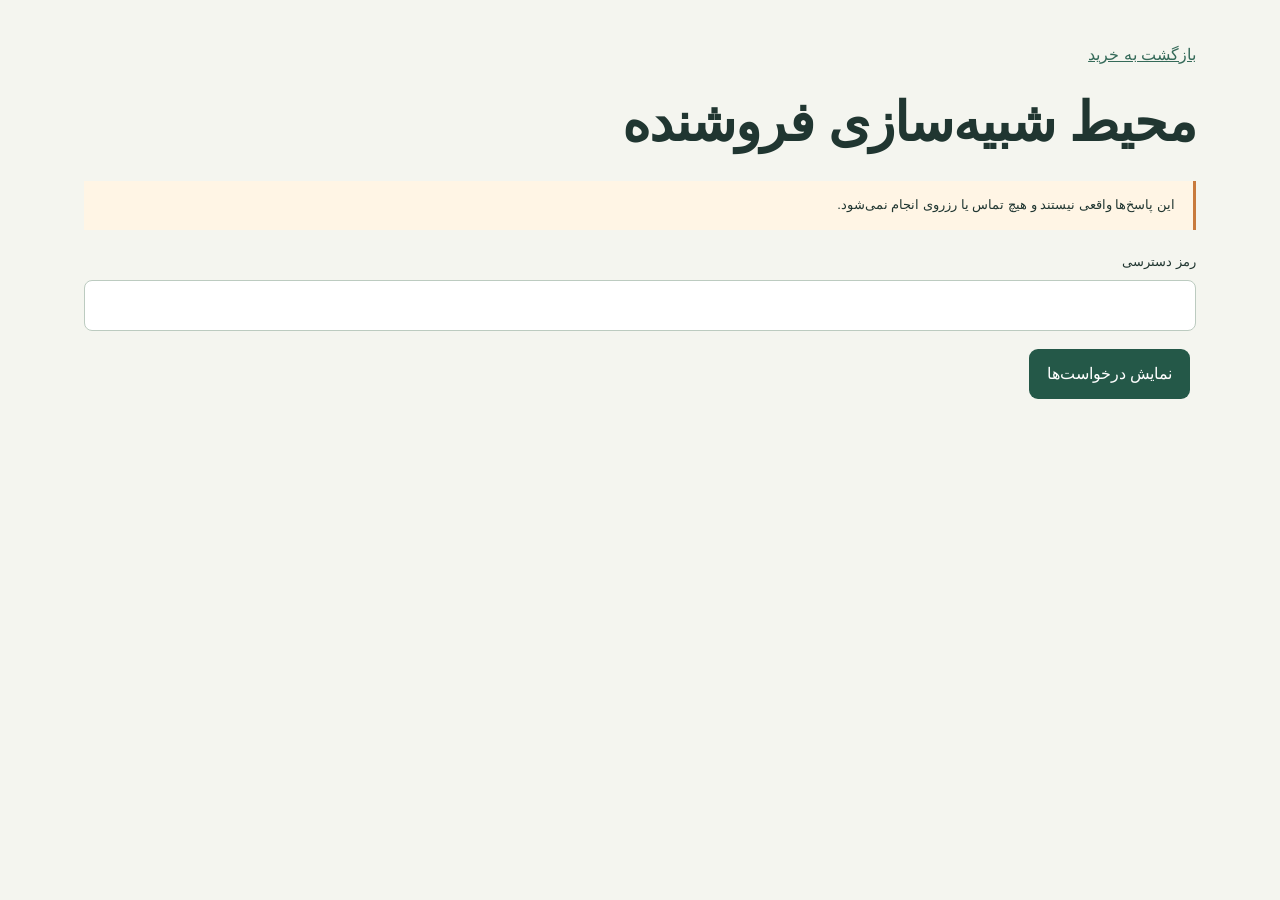
==== frontend/seller.html @ c5c2cb6b "feat: add full-catalog shopping web app and simulated seller workflow" ====
<!doctype html><html lang="fa" dir="rtl"><meta charset="utf-8"><meta name="viewport" content="width=device-width,initial-scale=1"><link rel="stylesheet" href="style.css"><title>فروشنده شبیه‌سازی</title><main><a href="/">بازگشت به خرید</a><h1>محیط شبیه‌سازی فروشنده</h1><aside>این پاسخ‌ها واقعی نیستند و هیچ تماس یا رزروی انجام نمی‌شود.</aside><label>رمز دسترسی<input id="token" type="password"></label><button id="load">نمایش درخواست‌ها</button><p id="status" role="status"></p><section id="requests"></section></main><script src="seller.js"></script></html>
---- frontend/style.css ----
:root{font-family:Tahoma,Arial,sans-serif;color:#203631;background:#f4f5ef;line-height:1.9}*{box-sizing:border-box}body{margin:0}header{padding:20px 5%;display:flex;justify-content:space-between;border-bottom:1px solid #d6ddd5;background:white}a{color:#356a59}main{max-width:1160px;margin:auto;padding:40px 24px}h1{font-size:clamp(30px,5vw,54px);line-height:1.4;letter-spacing:-1px;margin:15px 0}h2{font-size:20px}.tag{color:#a33a29}form,.card,#details:not(:empty){background:white;border:1px solid #dce2db;border-radius:18px;padding:24px;margin:20px 0;box-shadow:0 8px 24px #223b2b06}.filters{display:grid;grid-template-columns:repeat(auto-fit,minmax(150px,1fr));gap:12px}label{display:block;font-size:13px}input,select{font:inherit;width:100%;padding:12px;border:1px solid #bccbc0;border-radius:8px;background:#fff;margin:6px 0 12px}button{font:inherit;cursor:pointer;border:0;border-radius:9px;padding:10px 18px;background:#245848;color:white;margin:6px}button:hover{background:#143d30}button:focus-visible,input:focus-visible{outline:3px solid #bd6a3a;outline-offset:3px}.grid{display:grid;grid-template-columns:repeat(auto-fit,minmax(260px,1fr));gap:18px}.card{margin:0}.card img{width:100%;height:170px;object-fit:contain}.card p{font-size:14px;color:#52655c}aside{border-right:3px solid #c87a3d;padding:12px 18px;background:#fff5e5;font-size:13px;margin:20px 0}pre{white-space:pre-wrap;overflow-wrap:anywhere;font:inherit;font-size:13px}table{width:100%;border-collapse:collapse}td,th{padding:10px;border-bottom:1px solid #ddd;text-align:right}#details{overflow:auto}input[type=checkbox]{width:auto}small{color:#637267}@media(max-width:600px){header{font-size:12px}main{padding:24px 16px}.filters{grid-template-columns:1fr 1fr}}
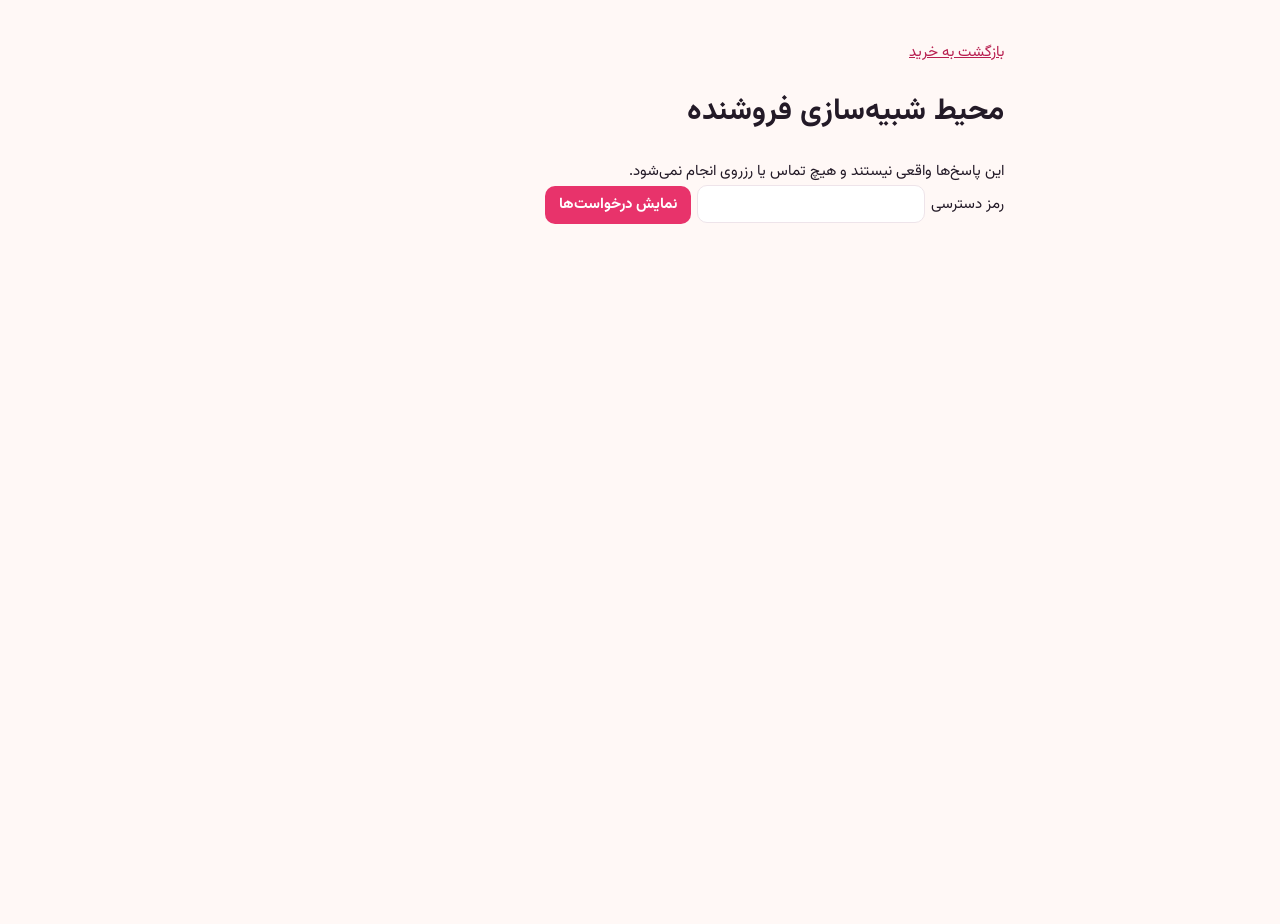
==== commit af8ccfe4: "Hybrid search, store intelligence, streaming agent and new chat+map UI Co-Authored-By: Claude Opus 5" ====
--- a/frontend/seller.html
+++ b/frontend/seller.html
@@ -1 +1 @@
-<!doctype html><html lang="fa" dir="rtl"><meta charset="utf-8"><meta name="viewport" content="width=device-width,initial-scale=1"><link rel="stylesheet" href="style.css"><title>فروشنده شبیه‌سازی</title><main><a href="/">بازگشت به خرید</a><h1>محیط شبیه‌سازی فروشنده</h1><aside>این پاسخ‌ها واقعی نیستند و هیچ تماس یا رزروی انجام نمی‌شود.</aside><label>رمز دسترسی<input id="token" type="password"></label><button id="load">نمایش درخواست‌ها</button><p id="status" role="status"></p><section id="requests"></section></main><script src="seller.js"></script></html>
+<!doctype html><html lang="fa" dir="rtl"><meta charset="utf-8"><meta name="viewport" content="width=device-width,initial-scale=1"><link rel="stylesheet" href="assets/app.css"><style>main{max-width:760px;margin:24px auto;padding:16px;overflow:auto;height:calc(100dvh - 48px)}body{overflow:auto}input{height:38px;border:1px solid var(--line);border-radius:10px;padding:0 10px;margin:0 6px}button{background:var(--pink);color:#fff;border-radius:10px;padding:6px 14px;font-weight:700}form{border:1px solid var(--line);border-radius:14px;padding:12px;margin:10px 0;background:var(--card)}</style><title>فروشنده شبیه‌سازی</title><main><a href="/">بازگشت به خرید</a><h1>محیط شبیه‌سازی فروشنده</h1><aside>این پاسخ‌ها واقعی نیستند و هیچ تماس یا رزروی انجام نمی‌شود.</aside><label>رمز دسترسی<input id="token" type="password"></label><button id="load">نمایش درخواست‌ها</button><p id="status" role="status"></p><section id="requests"></section></main><script src="seller.js"></script></html>
--- a/frontend/assets/app.css
+++ b/frontend/assets/app.css
@@ -0,0 +1,306 @@
+@font-face{font-family:Vazirmatn;src:url(../vendor/Vazirmatn-Variable.woff2) format("woff2-variations"),url(../vendor/Vazirmatn-Regular.woff2) format("woff2");font-weight:100 900;font-display:swap}
+
+:root{
+  --pink:#E8336B;--pink-2:#F2477C;--pink-soft:#FFE4EC;--pink-ink:#B81F50;
+  --leaf:#1FA866;--leaf-soft:#DDF6E8;--amber:#C77700;--amber-soft:#FFF1D6;--red:#D83A3A;--red-soft:#FFE3E3;
+  --ink:#231A27;--ink-2:#5E5263;--ink-3:#8E8393;--line:#EEE4EA;--bg:#FFF8F6;--panel:#FFFFFF;--card:#FFFFFF;--chip:#F7EEF2;
+  --shadow:0 1px 2px rgba(60,20,40,.06),0 6px 20px rgba(60,20,40,.07);--shadow-lg:0 12px 40px rgba(60,20,40,.18);
+  --r:18px;--r-sm:12px;--chat-w:460px;
+  color-scheme:light;
+}
+@media (prefers-color-scheme:dark){:root:not([data-theme=light]){
+  --pink:#FF5C8F;--pink-2:#FF7AA3;--pink-soft:#3A1C2A;--pink-ink:#FFB3CA;--leaf:#3DD68C;--leaf-soft:#173A29;--amber:#F2B04A;--amber-soft:#3A2D14;--red:#FF7373;--red-soft:#3D1D1D;
+  --ink:#F6EEF3;--ink-2:#C8BBC4;--ink-3:#95889A;--line:#33293A;--bg:#16111A;--panel:#1C1621;--card:#241D2A;--chip:#2E2535;
+  --shadow:0 1px 2px rgba(0,0,0,.4),0 6px 20px rgba(0,0,0,.25);color-scheme:dark}}
+:root[data-theme=dark]{
+  --pink:#FF5C8F;--pink-2:#FF7AA3;--pink-soft:#3A1C2A;--pink-ink:#FFB3CA;--leaf:#3DD68C;--leaf-soft:#173A29;--amber:#F2B04A;--amber-soft:#3A2D14;--red:#FF7373;--red-soft:#3D1D1D;
+  --ink:#F6EEF3;--ink-2:#C8BBC4;--ink-3:#95889A;--line:#33293A;--bg:#16111A;--panel:#1C1621;--card:#241D2A;--chip:#2E2535;
+  --shadow:0 1px 2px rgba(0,0,0,.4),0 6px 20px rgba(0,0,0,.25);color-scheme:dark}
+
+*{box-sizing:border-box}
+html,body{height:100%;margin:0}
+body{font:15px/1.75 Vazirmatn,Tahoma,sans-serif;color:var(--ink);background:var(--bg);-webkit-font-smoothing:antialiased;overflow:hidden}
+button,input,textarea,select{font:inherit;color:inherit}
+button{cursor:pointer;border:0;background:none}
+svg{width:20px;height:20px;fill:none;stroke:currentColor;stroke-width:2;stroke-linecap:round;stroke-linejoin:round;flex:none}
+a{color:var(--pink-ink)}
+[hidden]{display:none!important}
+:focus-visible{outline:2px solid var(--pink);outline-offset:2px;border-radius:8px}
+
+.app{display:grid;grid-template-columns:var(--chat-w) 1fr;height:100dvh}
+.chat-pane{display:flex;flex-direction:column;min-height:0;min-width:0;background:var(--panel);border-inline-end:1px solid var(--line);position:relative;z-index:2}
+.map-pane{position:relative;min-width:0}
+#map{position:absolute;inset:0;background:#EDE7EA}
+.mobile-only{display:none!important}
+
+/* top bar */
+.topbar{display:flex;align-items:center;justify-content:space-between;padding:12px 16px 8px}
+.brand{display:flex;align-items:center;gap:10px}
+.brand h1{margin:0;font-size:20px;font-weight:850;letter-spacing:-.3px;line-height:1.2}
+.brand p{margin:0;font-size:12px;color:var(--ink-3)}
+.logo{width:42px;height:48px;display:block}
+.logo svg,.mascot svg{width:100%;height:100%}
+.top-actions{display:flex;gap:4px}
+.icon-btn{position:relative;display:grid;place-items:center;width:38px;height:38px;border-radius:12px;color:var(--ink-2)}
+.icon-btn:hover{background:var(--chip);color:var(--ink)}
+.badge{position:absolute;top:2px;left:2px;min-width:17px;height:17px;padding:0 4px;border-radius:9px;background:var(--pink);color:#fff;font-size:11px;line-height:17px;font-weight:700}
+
+/* steps */
+.steps{display:flex;gap:6px;margin:0;padding:0 16px 10px;list-style:none;counter-reset:s}
+.steps li{flex:1;display:flex;align-items:center;gap:6px;padding:6px 8px;border-radius:12px;background:var(--chip);color:var(--ink-3);font-size:11.5px;font-weight:600;white-space:nowrap;overflow:hidden;transition:.25s}
+.steps b{display:grid;place-items:center;width:20px;height:20px;border-radius:50%;background:var(--panel);font-size:11px;flex:none}
+.steps li.done{color:var(--leaf);background:var(--leaf-soft)}
+.steps li.done b{background:var(--leaf);color:#fff}
+.steps li.active{color:#fff;background:linear-gradient(135deg,var(--pink-2),var(--pink))}
+.steps li.active b{background:#fff;color:var(--pink)}
+.steps span{overflow:hidden;text-overflow:ellipsis}
+
+/* preference chips */
+.prefbar{display:flex;flex-wrap:wrap;gap:6px;padding:0 16px 10px;border-bottom:1px solid var(--line)}
+.prefbar::-webkit-scrollbar{display:none}
+.pchip{display:inline-flex;align-items:center;gap:6px;height:34px;padding:0 12px;border-radius:17px;border:1px solid var(--line);background:var(--card);font-size:13px;font-weight:600;color:var(--ink-2);white-space:nowrap;transition:.15s}
+.pchip svg{width:16px;height:16px}
+.pchip:hover{border-color:var(--pink);color:var(--ink)}
+.pchip.on{background:var(--pink-soft);border-color:transparent;color:var(--pink-ink)}
+.pchip .x{margin-inline-start:-2px;opacity:.6}
+
+/* thread */
+.thread{flex:1;overflow-y:auto;padding:16px 16px 8px;scroll-behavior:smooth;overscroll-behavior:contain}
+.msg{display:flex;gap:8px;margin:10px 0;animation:rise .28s ease both}
+@keyframes rise{from{opacity:0;transform:translateY(6px)}to{opacity:1;transform:none}}
+.msg.user{justify-content:flex-start;flex-direction:row-reverse}
+.bubble{max-width:88%;padding:10px 14px;border-radius:18px;background:var(--chip);white-space:pre-wrap;word-wrap:break-word}
+.msg.user .bubble{background:linear-gradient(135deg,var(--pink-2),var(--pink));color:#fff;border-end-end-radius:6px}
+.msg.bot .bubble{border-start-start-radius:6px;background:var(--card);border:1px solid var(--line);box-shadow:var(--shadow)}
+.msg.bot .bubble b{color:var(--pink-ink)}
+.avatar{width:32px;height:38px;flex:none;align-self:flex-end}
+.block{margin:8px 0 14px;animation:rise .3s ease both}
+.block-head{display:flex;align-items:center;justify-content:space-between;gap:8px;margin:0 2px 8px;font-size:13px;color:var(--ink-3)}
+.block-head strong{color:var(--ink);font-size:14px}
+.note{font-size:12.5px;color:var(--ink-3);margin:6px 2px}
+.note.warn{color:var(--amber)}
+
+/* thinking */
+.thinking{display:flex;gap:10px;align-items:flex-start;margin:10px 0}
+.thinking .avatar{animation:hop 1s ease-in-out infinite}
+@keyframes hop{0%,100%{transform:translateY(0)}50%{transform:translateY(-6px)}}
+.think-card{flex:1;padding:10px 14px;border-radius:18px;border-start-start-radius:6px;background:var(--card);border:1px dashed var(--line);font-size:13px;color:var(--ink-2)}
+.think-card ol{margin:0;padding:0;list-style:none}
+.think-card li{display:flex;align-items:center;gap:8px;padding:2px 0}
+.think-card li::before{content:"";width:14px;height:14px;border-radius:50%;border:2px solid var(--leaf);flex:none;background:var(--leaf) url("data:image/svg+xml,%3Csvg xmlns='http://www.w3.org/2000/svg' viewBox='0 0 24 24' fill='none' stroke='white' stroke-width='4'%3E%3Cpath d='M5 13l4 4L19 7'/%3E%3C/svg%3E") center/10px no-repeat}
+.think-card li.now::before{background:none;border-color:var(--pink);border-top-color:transparent;animation:spin .8s linear infinite}
+@keyframes spin{to{transform:rotate(360deg)}}
+
+/* welcome */
+.welcome{display:flex;flex-direction:column;align-items:center;text-align:center;padding:12px 6px 4px}
+.welcome .mascot{width:112px;height:130px}
+.welcome h2{margin:6px 0 2px;font-size:22px;font-weight:850}
+.welcome p{margin:0 0 14px;color:var(--ink-2);font-size:14px;max-width:360px}
+.stats{display:flex;gap:8px;margin-bottom:16px;flex-wrap:wrap;justify-content:center}
+.stats span{padding:4px 10px;border-radius:10px;background:var(--chip);font-size:12px;color:var(--ink-2)}
+.stats b{color:var(--ink)}
+.starters{display:grid;grid-template-columns:1fr 1fr;gap:8px;width:100%}
+.starter{display:flex;gap:8px;align-items:flex-start;text-align:start;padding:10px 12px;border-radius:14px;border:1px solid var(--line);background:var(--card);font-size:13px;line-height:1.6;color:var(--ink-2);transition:.15s}
+.starter:hover{border-color:var(--pink);transform:translateY(-1px);box-shadow:var(--shadow)}
+.starter .em{font-size:18px;line-height:1.2}
+
+/* product cards */
+.carousel{display:flex;gap:10px;overflow-x:auto;padding:2px 2px 8px;scroll-snap-type:x mandatory;scrollbar-width:thin}
+.pcard{flex:0 0 210px;scroll-snap-align:start;display:flex;flex-direction:column;border-radius:var(--r);background:var(--card);border:1px solid var(--line);box-shadow:var(--shadow);overflow:hidden;transition:.15s}
+.pcard:hover{border-color:color-mix(in srgb,var(--pink) 45%,var(--line))}
+.pcard.sel{outline:2px solid var(--pink)}
+.pimg{position:relative;height:132px;background:#fff;display:grid;place-items:center;border-bottom:1px solid var(--line);cursor:zoom-in}
+.pimg img{max-width:88%;max-height:116px;object-fit:contain}
+.pimg .ph{width:56px;height:64px;opacity:.35}
+.pimg .tag{position:absolute;top:8px;inset-inline-start:8px;padding:1px 8px;border-radius:8px;font-size:11px;font-weight:700;background:var(--leaf-soft);color:var(--leaf)}
+.cmp-toggle{position:absolute;top:6px;inset-inline-end:6px;display:flex;align-items:center;gap:4px;padding:2px 8px 2px 6px;border-radius:9px;background:rgba(255,255,255,.92);color:#5E5263;font-size:11px;font-weight:700;border:1px solid #eee}
+.cmp-toggle input{accent-color:var(--pink);margin:0}
+.pbody{display:flex;flex-direction:column;gap:4px;padding:10px 12px 12px;flex:1}
+.ptitle{margin:0;font-size:13.5px;font-weight:700;line-height:1.6;display:-webkit-box;-webkit-line-clamp:2;-webkit-box-orient:vertical;overflow:hidden;min-height:43px}
+.pcat{font-size:11.5px;color:var(--ink-3);white-space:nowrap;overflow:hidden;text-overflow:ellipsis}
+.price{font-size:15px;font-weight:800;color:var(--ink)}
+.price small{font-size:11px;font-weight:600;color:var(--ink-3)}
+.minis{display:flex;flex-wrap:wrap;gap:4px;margin:2px 0 6px}
+.mini{display:inline-flex;align-items:center;gap:3px;padding:0 7px;height:21px;border-radius:7px;background:var(--chip);font-size:11px;font-weight:600;color:var(--ink-2)}
+.mini.g{background:var(--leaf-soft);color:var(--leaf)}
+.mini.p{background:var(--pink-soft);color:var(--pink-ink)}
+.mini.a{background:var(--amber-soft);color:var(--amber)}
+.mini.r{background:var(--red-soft);color:var(--red)}
+.btn{display:inline-flex;align-items:center;justify-content:center;gap:6px;height:36px;padding:0 14px;border-radius:11px;font-size:13px;font-weight:700;transition:.15s;white-space:nowrap}
+.btn svg{width:16px;height:16px}
+.btn.primary{background:var(--pink);color:#fff}
+.btn.primary:hover{background:var(--pink-ink)}
+.btn.soft{background:var(--pink-soft);color:var(--pink-ink)}
+.btn.ghost{background:var(--chip);color:var(--ink-2)}
+.btn.ghost:hover{color:var(--ink)}
+.btn.sm{height:30px;padding:0 10px;font-size:12px;border-radius:9px}
+.btn.wide{width:100%}
+.btn[disabled]{opacity:.5;cursor:default}
+.pcard .btn.primary{margin-top:auto}
+.more{flex:0 0 120px;display:grid;place-items:center;border-radius:var(--r);border:1.5px dashed var(--line);color:var(--ink-3);font-weight:700;font-size:13px}
+.more:hover{border-color:var(--pink);color:var(--pink)}
+
+/* stores */
+.sblock{border-radius:var(--r);background:var(--card);border:1px solid var(--line);box-shadow:var(--shadow);overflow:hidden}
+.shead{display:flex;gap:10px;align-items:center;padding:12px}
+.shead img,.shead .ph{width:52px;height:52px;object-fit:contain;border-radius:12px;background:#fff;border:1px solid var(--line);flex:none}
+.shead h3{margin:0;font-size:14px;line-height:1.6;display:-webkit-box;-webkit-line-clamp:2;-webkit-box-orient:vertical;overflow:hidden}
+.ssum{display:flex;flex-wrap:wrap;gap:4px;margin-top:2px}
+.seg{display:flex;gap:4px;padding:0 12px 10px;overflow-x:auto;scrollbar-width:none}
+.seg button{height:30px;padding:0 12px;border-radius:9px;background:var(--chip);font-size:12px;font-weight:700;color:var(--ink-2);white-space:nowrap}
+.seg button.on{background:var(--ink);color:var(--panel)}
+.slist{list-style:none;margin:0;padding:0}
+.srow{display:grid;grid-template-columns:28px 1fr auto;gap:4px 10px;padding:12px;border-top:1px solid var(--line);transition:background .2s}
+.srow.hl{background:var(--pink-soft)}
+.rank{display:grid;place-items:center;width:26px;height:26px;border-radius:9px;background:var(--chip);font-weight:800;font-size:13px}
+.srow:first-child .rank{background:var(--pink);color:#fff}
+.sname{font-weight:800;font-size:14px;line-height:1.5;cursor:pointer}
+.sname:hover{color:var(--pink-ink)}
+.sline{grid-column:2/4;display:flex;flex-wrap:wrap;gap:4px 10px;font-size:12px;color:var(--ink-2)}
+.sline span{display:inline-flex;align-items:center;gap:4px}
+.sline svg{width:14px;height:14px;color:var(--ink-3)}
+.sprice{text-align:end;font-weight:850;font-size:14.5px;line-height:1.4}
+.sprice small{display:block;font-weight:600;font-size:11px;color:var(--ink-3)}
+.sprice small.stale{color:var(--amber)}
+.reasons{grid-column:2/4;display:flex;flex-wrap:wrap;gap:4px}
+.sactions{grid-column:2/4;display:flex;gap:6px;flex-wrap:wrap;margin-top:4px}
+.sfoot{padding:10px 12px;border-top:1px solid var(--line);font-size:11.5px;color:var(--ink-3);display:flex;justify-content:space-between;gap:8px;flex-wrap:wrap}
+.open{color:var(--leaf);font-weight:700}.closed{color:var(--red);font-weight:700}.unknown{color:var(--ink-3)}
+
+/* compare */
+.ctable-wrap{overflow-x:auto;border-radius:var(--r);border:1px solid var(--line);background:var(--card);box-shadow:var(--shadow)}
+.ctable{border-collapse:collapse;width:100%;font-size:12.5px;min-width:420px}
+.ctable th,.ctable td{padding:8px 10px;border-bottom:1px solid var(--line);vertical-align:top;text-align:start}
+.ctable thead th{position:sticky;top:0;background:var(--card);font-weight:700}
+.ctable thead img{width:56px;height:56px;object-fit:contain;display:block;margin-bottom:4px;background:#fff;border-radius:10px}
+.ctable th:first-child{color:var(--ink-3);font-weight:600;width:110px;background:var(--chip)}
+.ctable tr.diff td{background:color-mix(in srgb,var(--amber-soft) 55%,transparent)}
+.ctable td.best{color:var(--leaf);font-weight:800}
+
+/* inquiry */
+.iq{border-radius:var(--r);background:var(--card);border:1px solid var(--line);box-shadow:var(--shadow);padding:14px;overflow:hidden;position:relative}
+.iq-top{display:flex;gap:10px;align-items:center}
+.phone{width:42px;height:42px;border-radius:14px;display:grid;place-items:center;background:var(--pink-soft);color:var(--pink);flex:none}
+.iq.calling .phone{animation:ring 1.1s ease-in-out infinite}
+@keyframes ring{0%,100%{transform:rotate(0)}20%{transform:rotate(-14deg)}40%{transform:rotate(12deg)}60%{transform:rotate(-8deg)}80%{transform:rotate(5deg)}}
+.iq h4{margin:0;font-size:14px}
+.iq p{margin:0;font-size:12.5px;color:var(--ink-2)}
+.bar{height:5px;border-radius:3px;background:var(--chip);margin:12px 0 4px;overflow:hidden}
+.bar i{display:block;height:100%;background:linear-gradient(90deg,var(--pink),var(--pink-2));border-radius:3px;transition:width .5s linear}
+.qa{display:grid;gap:6px;margin-top:12px}
+.qa div{display:flex;justify-content:space-between;gap:10px;padding:8px 10px;border-radius:10px;background:var(--chip);font-size:13px}
+.qa b.ok{color:var(--leaf)}.qa b.no{color:var(--red)}.qa b.na{color:var(--ink-3)}
+.iq.ok{border-color:color-mix(in srgb,var(--leaf) 45%,var(--line))}
+.iq.bad{border-color:color-mix(in srgb,var(--red) 40%,var(--line))}
+.alts{margin-top:12px;padding-top:10px;border-top:1px dashed var(--line)}
+.alts h5{margin:0 0 6px;font-size:13px}
+.alt{display:flex;align-items:center;justify-content:space-between;gap:8px;padding:8px 0;font-size:12.5px}
+.alt+.alt{border-top:1px solid var(--line)}
+.sim{display:inline-block;margin-top:10px;font-size:11px;color:var(--ink-3)}
+
+/* compare tray */
+.compare-tray{position:absolute;inset-inline:16px;bottom:118px;z-index:5;display:flex;align-items:center;gap:8px;padding:8px 8px 8px 12px;border-radius:16px;background:var(--ink);color:var(--panel);box-shadow:var(--shadow-lg);animation:rise .2s ease}
+.compare-tray .thumbs{display:flex;gap:4px;flex:1;overflow:hidden}
+.compare-tray img{width:34px;height:34px;border-radius:9px;background:#fff;object-fit:contain}
+.compare-tray span{font-size:13px;font-weight:700}
+
+/* composer */
+.composer{padding:8px 16px calc(12px + env(safe-area-inset-bottom));border-top:1px solid var(--line);background:var(--panel)}
+.suggest{display:flex;gap:6px;overflow-x:auto;padding-bottom:8px;scrollbar-width:none}
+.suggest:empty{display:none}
+.suggest button{flex:none;height:32px;padding:0 12px;border-radius:16px;background:var(--pink-soft);color:var(--pink-ink);font-size:12.5px;font-weight:700;white-space:nowrap}
+.suggest button:hover{background:var(--pink);color:#fff}
+.input-row{display:flex;align-items:flex-end;gap:8px;padding:6px 6px 6px 6px;border-radius:20px;border:1.5px solid var(--line);background:var(--card);transition:.15s}
+.input-row:focus-within{border-color:var(--pink);box-shadow:0 0 0 4px var(--pink-soft)}
+.input-row textarea{flex:1;resize:none;border:0;background:none;outline:none;padding:6px 8px;max-height:140px;line-height:1.7}
+.send{width:40px;height:40px;border-radius:14px;display:grid;place-items:center;background:var(--pink);color:#fff;flex:none}
+.send[disabled]{opacity:.45}
+
+/* map */
+.leaflet-container{font-family:Vazirmatn,Tahoma,sans-serif;direction:ltr}
+.leaflet-popup-content{direction:rtl;margin:12px 14px;font-size:13px;line-height:1.7;min-width:200px}
+.leaflet-popup-content-wrapper{border-radius:16px;box-shadow:var(--shadow-lg)}
+.pin{display:flex;flex-direction:column;align-items:center;transform:translate(-50%,-100%);position:absolute;left:0;top:0}
+.pin .tag{display:flex;align-items:center;gap:4px;padding:3px 8px 3px 4px;border-radius:12px;background:#fff;color:#231A27;font:800 12px/1.3 Vazirmatn,sans-serif;white-space:nowrap;box-shadow:0 3px 10px rgba(40,10,25,.25);border:2px solid #8E8393;direction:rtl}
+.pin .tag b{display:grid;place-items:center;min-width:20px;height:20px;border-radius:7px;background:#8E8393;color:#fff;font-size:11px}
+.pin .stem{width:2px;height:8px;background:#8E8393}
+.pin.open .tag{border-color:#1FA866}.pin.open .tag b,.pin.open .stem{background:#1FA866}
+.pin.closed .tag{border-color:#D83A3A}.pin.closed .tag b,.pin.closed .stem{background:#D83A3A}
+.pin.top .tag{background:#E8336B;color:#fff;border-color:#E8336B;transform:scale(1.08)}
+.pin.top .tag b{background:#fff;color:#E8336B}
+.pin.hl .tag{outline:3px solid #FFC1D4}
+.me{width:18px;height:18px;border-radius:50%;background:#2F7BF6;border:3px solid #fff;box-shadow:0 0 0 6px rgba(47,123,246,.25);animation:pulse 2s infinite}
+@keyframes pulse{0%{box-shadow:0 0 0 0 rgba(47,123,246,.45)}70%{box-shadow:0 0 0 14px rgba(47,123,246,0)}100%{box-shadow:0 0 0 0 rgba(47,123,246,0)}}
+.map-head{position:absolute;top:14px;inset-inline:14px;z-index:500;display:flex;justify-content:center;pointer-events:none}
+.map-head .card{pointer-events:auto;display:flex;gap:10px;align-items:center;max-width:520px;padding:8px 14px 8px 8px;border-radius:16px;background:var(--panel);box-shadow:var(--shadow-lg);font-size:13px}
+.map-head img,.map-head .ph{width:40px;height:40px;object-fit:contain;border-radius:10px;background:#fff;flex:none}
+.map-head .mascot{width:34px;height:40px}
+.map-legend{position:absolute;bottom:16px;inset-inline-end:14px;z-index:500;display:flex;gap:10px;padding:6px 12px;border-radius:12px;background:var(--panel);box-shadow:var(--shadow);font-size:11.5px;color:var(--ink-2)}
+.dot{display:inline-block;width:9px;height:9px;border-radius:50%;margin-inline-end:4px;vertical-align:middle}
+.dot.open{background:#1FA866}.dot.closed{background:#D83A3A}.dot.unknown{background:#8E8393}
+.map-fabs{position:absolute;bottom:16px;inset-inline-start:14px;z-index:500;display:flex;flex-direction:column;gap:8px}
+.fab{display:flex;align-items:center;gap:6px;height:42px;padding:0 14px;border-radius:14px;background:var(--panel);box-shadow:var(--shadow-lg);font-size:13px;font-weight:700}
+.fab:hover{color:var(--pink)}
+.pick-hint{position:absolute;top:70px;left:50%;transform:translateX(-50%);z-index:600;padding:8px 14px;border-radius:14px;background:var(--ink);color:var(--panel);font-size:13px;box-shadow:var(--shadow-lg)}
+.pick-hint button{color:var(--pink-2);font-weight:700;margin-inline-start:8px}
+.map-pane.picking #map{cursor:crosshair}
+.density{background:rgba(232,51,107,.16);border:1.5px solid rgba(232,51,107,.45);border-radius:50%;display:grid;place-items:center;color:#B81F50;font:800 11px Vazirmatn,sans-serif}
+
+/* sheet */
+.sheet{position:fixed;top:0;bottom:0;left:0;z-index:1000;width:min(420px,100%);padding:12px;display:flex;animation:slide .25s ease}
+@keyframes slide{from{transform:translateX(-30px);opacity:0}to{transform:none;opacity:1}}
+.sheet-card{position:relative;flex:1;overflow-y:auto;border-radius:22px;background:var(--panel);box-shadow:var(--shadow-lg);padding:18px}
+.sheet-close{position:sticky;top:0;float:left;background:var(--chip);z-index:2}
+.sheet h2{margin:0 0 4px;font-size:17px;line-height:1.6}
+.sheet h3{margin:16px 0 6px;font-size:14px}
+.gallery{display:flex;gap:8px;overflow-x:auto;margin:8px 0 12px}
+.gallery img{height:160px;border-radius:14px;background:#fff;border:1px solid var(--line);object-fit:contain;padding:6px}
+.kv{width:100%;border-collapse:collapse;font-size:12.5px}
+.kv td{padding:6px 8px;border-bottom:1px solid var(--line);vertical-align:top}
+.kv td:first-child{color:var(--ink-3);width:40%}
+.mallbox{display:flex;gap:10px;align-items:center;padding:10px 12px;border-radius:14px;background:var(--leaf-soft);color:var(--leaf);font-weight:700;font-size:13px;margin:10px 0}
+.routes{display:flex;gap:6px;flex-wrap:wrap;margin:10px 0}
+.routes a{text-decoration:none}
+
+/* popover */
+.popover{position:fixed;z-index:1200;min-width:260px;max-width:min(340px,92vw);padding:14px;border-radius:18px;background:var(--panel);box-shadow:var(--shadow-lg);border:1px solid var(--line);animation:rise .15s ease}
+.popover h4{margin:0 0 8px;font-size:14px}
+.popover input[type=text],.popover input[type=number]{width:100%;height:40px;padding:0 12px;border-radius:12px;border:1.5px solid var(--line);background:var(--card);outline:none}
+.popover input:focus{border-color:var(--pink)}
+.opts{display:flex;flex-wrap:wrap;gap:6px;margin:10px 0}
+.opts button{height:32px;padding:0 12px;border-radius:10px;background:var(--chip);font-size:12.5px;font-weight:700}
+.opts button.on,.opts button:hover{background:var(--pink-soft);color:var(--pink-ink)}
+.row{display:flex;gap:6px;margin-top:8px}
+.arealist{max-height:180px;overflow-y:auto;margin-top:6px}
+.arealist button{display:flex;justify-content:space-between;width:100%;padding:6px 8px;border-radius:9px;font-size:13px}
+.arealist button:hover{background:var(--chip)}
+.arealist small{color:var(--ink-3)}
+
+.toast{position:fixed;bottom:24px;left:50%;transform:translateX(-50%);z-index:1500;padding:10px 16px;border-radius:14px;background:var(--ink);color:var(--panel);font-size:13px;box-shadow:var(--shadow-lg);animation:rise .2s ease}
+
+/* responsive */
+@media (max-width:1100px){:root{--chat-w:400px}}
+@media (max-width:860px){
+  .app{grid-template-columns:minmax(0,1fr)}
+  .mobile-only{display:inline-flex!important}
+  .app[data-view=chat] .map-pane{position:fixed;inset:0;visibility:hidden;pointer-events:none}
+  .app[data-view=map] .chat-pane{display:none}
+  .app[data-view=map] .map-pane{position:fixed;inset:0}
+  .map-legend{bottom:auto;top:66px;inset-inline-end:10px}
+  .brand p{display:none}
+  .topbar{padding:8px 12px 6px}
+  .steps{padding:0 12px 8px}
+  .prefbar{flex-wrap:nowrap;overflow-x:auto;scrollbar-width:none;padding:0 12px 8px}
+  .thread{padding:12px 12px 6px}
+  .composer{padding:6px 12px calc(10px + env(safe-area-inset-bottom))}
+  .steps span{display:none}
+  .steps li{justify-content:center}
+  .steps li.active span{display:inline}
+  .sheet{top:auto;left:0;right:0;width:100%;height:86dvh;padding:0;animation:up .25s ease}
+  .sheet-card{border-radius:22px 22px 0 0}
+  @keyframes up{from{transform:translateY(40px);opacity:0}to{transform:none;opacity:1}}
+  .compare-tray{bottom:122px}
+  .starters{grid-template-columns:1fr}
+  .pcard{flex-basis:186px}
+}
+@media (prefers-reduced-motion:reduce){*{animation:none!important;transition:none!important}}
